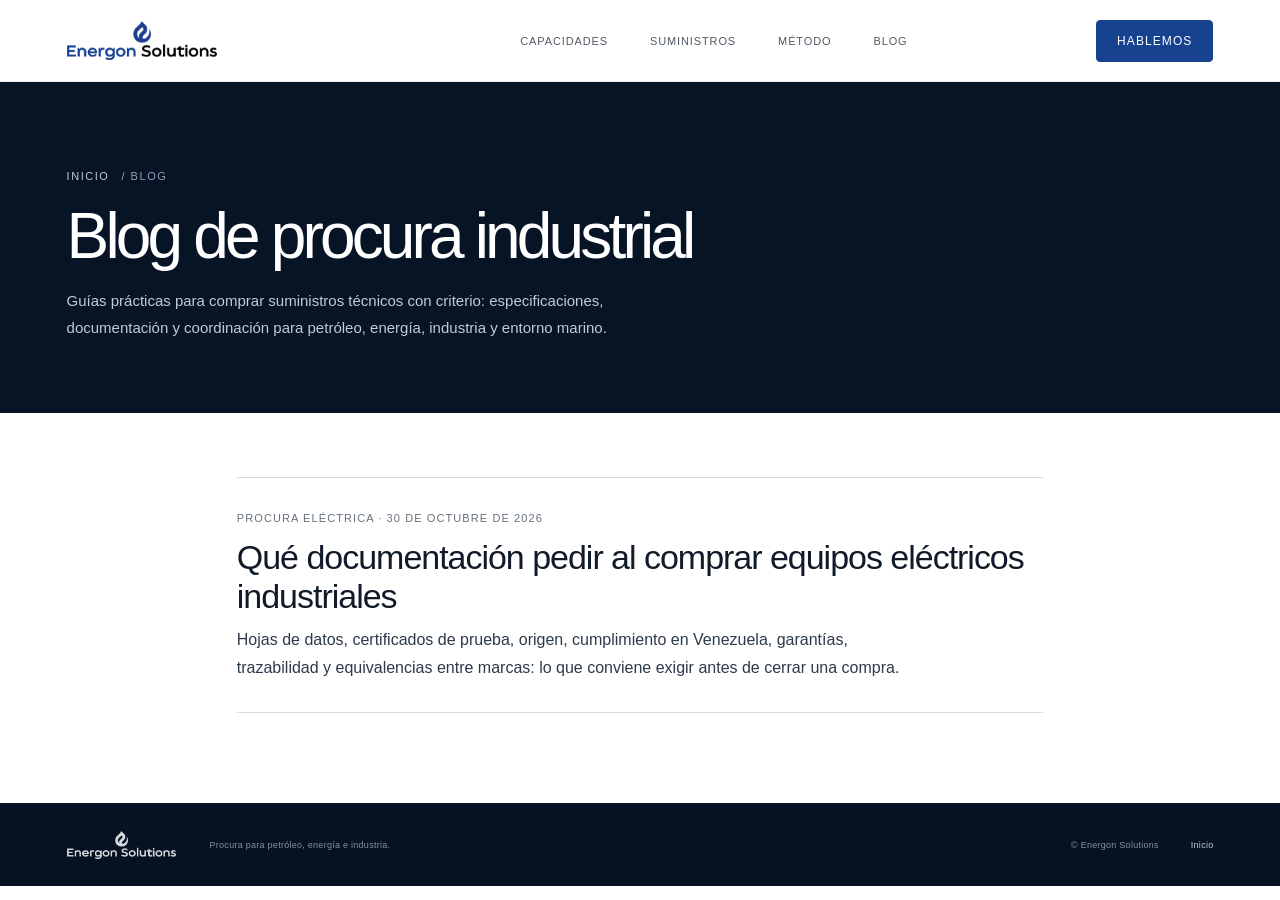
==== blog/index.html @ 7385c9b0 "Add blog with article on documentation for industrial electrical purchases Adds /blog/ index and fir" ====
<!doctype html>
<html lang="es-VE">
<head>
  <meta charset="utf-8" />
  <meta name="viewport" content="width=device-width, initial-scale=1" />
  <meta name="theme-color" content="#fff" />
  <title>Blog de procura industrial | Energon</title>
  <meta name="description" content="Guías de Energon Solutions sobre procura de suministros para petróleo, energía, industria y entorno marino en Venezuela." />
  <link rel="canonical" href="https://www.energonsol.com/blog/" />
  <meta property="og:type" content="website" />
  <meta property="og:locale" content="es_VE" />
  <meta property="og:site_name" content="Energon Solutions" />
  <meta property="og:title" content="Blog de procura industrial | Energon" />
  <meta property="og:description" content="Guías sobre procura de suministros para petróleo, energía, industria y entorno marino." />
  <meta property="og:url" content="https://www.energonsol.com/blog/" />
  <meta property="og:image" content="https://www.energonsol.com/assets/energon-procurement-poster.jpg" />
  <link rel="icon" href="/assets/energon-flame.svg" type="image/svg+xml" />
  <link rel="stylesheet" href="/styles.css?v=contact-spacing-3" />
  <style>
    .post-hero { background: var(--navy); color: #fff; padding: 88px 5.2vw 72px; }
    .post-hero .section-kicker { color: #91a0b4; font-size: 11px; letter-spacing: .14em; text-transform: uppercase; }
    .post-hero .section-kicker a { color: #c1cbd6; }
    .post-hero h1 { max-width: 900px; margin: 22px 0 18px; font-size: clamp(38px, 5vw, 66px); font-weight: 500; line-height: 1.02; letter-spacing: -.06em; }
    .post-hero p { max-width: 600px; margin: 0; color: #c1cbd6; font-size: 15px; line-height: 1.8; }
    .post-list { max-width: 960px; margin: 0 auto; padding: 64px 6vw 90px; }
    .post-card { display: block; padding: 30px 0; border-top: 1px solid var(--line); border-bottom: 1px solid var(--line); }
    .post-card span { font-size: 11px; letter-spacing: .1em; text-transform: uppercase; color: var(--muted); }
    .post-card h2 { margin: 12px 0 10px; font-size: clamp(24px, 2.8vw, 34px); font-weight: 500; line-height: 1.15; letter-spacing: -.03em; color: var(--ink); }
    .post-card p { margin: 0; color: #2d3a4a; line-height: 1.75; max-width: 680px; }
    .post-card:hover h2 { color: var(--blue); }
    @media (max-width: 650px) { .post-hero { padding: 60px 7vw 52px; } .post-list { padding: 44px 7vw 60px; } }
  </style>
  <script type="application/ld+json">
  {
    "@context": "https://schema.org",
    "@graph": [
      {
        "@type": "Blog",
        "@id": "https://www.energonsol.com/blog/#blog",
        "name": "Blog de Energon Solutions",
        "url": "https://www.energonsol.com/blog/",
        "inLanguage": "es-VE",
        "publisher": { "@type": "Organization", "name": "Energon Solutions", "url": "https://www.energonsol.com/" },
        "blogPost": [
          { "@type": "BlogPosting", "headline": "Qué documentación pedir al comprar equipos eléctricos industriales", "url": "https://www.energonsol.com/blog/documentacion-al-comprar-equipos-electricos-industriales.html", "datePublished": "2026-10-30" }
        ]
      },
      {
        "@type": "BreadcrumbList",
        "itemListElement": [
          { "@type": "ListItem", "position": 1, "name": "Inicio", "item": "https://www.energonsol.com/" },
          { "@type": "ListItem", "position": 2, "name": "Blog", "item": "https://www.energonsol.com/blog/" }
        ]
      }
    ]
  }
  </script>
</head>
<body>
  <a class="skip-link" href="#contenido">Saltar al contenido</a>
  <header class="site-header">
    <a class="brand" href="/" aria-label="Energon, inicio"><img src="/assets/energon.png" alt="Energon Solutions" /></a>
    <nav aria-label="Navegación principal">
      <a href="/#capacidades">Capacidades</a>
      <a href="/#suministros">Suministros</a>
      <a href="/#metodo">Método</a>
      <a href="/blog/">Blog</a>
    </nav>
    <a class="header-cta" href="/#contacto">Hablemos</a>
    <button class="menu-toggle" aria-label="Abrir menú" aria-expanded="false"><span></span><span></span></button>
  </header>
  <main id="contenido">
    <section class="post-hero">
      <div class="section-kicker"><a href="/">Inicio</a> / Blog</div>
      <h1>Blog de procura industrial</h1>
      <p>Guías prácticas para comprar suministros técnicos con criterio: especificaciones, documentación y coordinación para petróleo, energía, industria y entorno marino.</p>
    </section>
    <section class="post-list" aria-label="Artículos">
      <a class="post-card" href="/blog/documentacion-al-comprar-equipos-electricos-industriales.html">
        <span>Procura eléctrica · 30 de octubre de 2026</span>
        <h2>Qué documentación pedir al comprar equipos eléctricos industriales</h2>
        <p>Hojas de datos, certificados de prueba, origen, cumplimiento en Venezuela, garantías, trazabilidad y equivalencias entre marcas: lo que conviene exigir antes de cerrar una compra.</p>
      </a>
    </section>
  </main>
  <footer class="site-footer"><a class="footer-brand" href="/"><img src="/assets/energon.png" alt="Energon Solutions" /></a><span>Procura para petróleo, energía e industria.</span><span class="footer-right">© Energon Solutions <a href="/">Inicio</a></span></footer>
  <script>
    (function () {
      var b = document.querySelector('.menu-toggle'), n = document.querySelector('.site-header nav');
      if (!b || !n) return;
      b.addEventListener('click', function () {
        var open = b.getAttribute('aria-expanded') === 'true';
        b.setAttribute('aria-expanded', String(!open));
        b.setAttribute('aria-label', open ? 'Abrir menú' : 'Cerrar menú');
        n.classList.toggle('is-open', !open);
      });
    })();
  </script>
</body>
</html>
---- styles.css ----
:root{--ink:#101a28;--navy:#071426;--blue:#17428f;--blue-bright:#438eea;--paper:#fff;--paper-deep:#fff;--muted:#66717d;--line:rgba(18,35,56,.16);--white:#fff;--sans:Inter,'Avenir Next',Avenir,'Segoe UI',sans-serif}*{box-sizing:border-box}html{scroll-behavior:smooth;scroll-padding-top:80px}body{margin:0;background:var(--paper);color:var(--ink);font-family:var(--sans);-webkit-font-smoothing:antialiased}a{color:inherit;text-decoration:none}.skip-link{position:absolute;left:-9999px;top:10px;z-index:99;background:white;padding:12px}.skip-link:focus{left:10px}.site-header{height:82px;padding:0 5.2vw;display:flex;align-items:center;justify-content:space-between;background:var(--paper);position:relative;z-index:20;border-bottom:1px solid rgba(0,0,0,.06)}.brand img{display:block;width:150px;height:auto}.site-header nav{display:flex;gap:42px;margin-left:9vw}.site-header nav a{font-size:11px;letter-spacing:.08em;text-transform:uppercase;color:#505a66;transition:color .2s}.site-header nav a:hover,.text-link:hover{color:var(--blue-bright)}.header-cta{font-size:12px;text-transform:uppercase;letter-spacing:.09em;border:1px solid var(--blue);padding:13px 20px;color:#fff;background:var(--blue);display:inline-flex;align-items:center;justify-content:center;border-radius:4px;transition:background .2s,border-color .2s}.header-cta:hover{background:#2c69c4;border-color:#2c69c4}.header-cta:focus-visible{outline:2px solid var(--blue);outline-offset:4px}.header-cta span{font-size:16px;line-height:12px}.menu-toggle{display:none}.hero{min-height:650px;height:min(770px,calc(100svh - 82px));background:var(--navy);color:var(--white);display:grid;grid-template-columns:1.06fr .94fr;position:relative;overflow:hidden;padding:0 9.6vw}.hero-grid{position:absolute;inset:0;background-image:linear-gradient(rgba(122,158,206,.07) 1px,transparent 1px),linear-gradient(90deg,rgba(122,158,206,.07) 1px,transparent 1px);background-size:72px 72px;mask-image:linear-gradient(90deg,transparent 0%,#000 55%,#000 100%);opacity:.6}.hero-content{z-index:2;align-self:center;padding:0 0 4px}.eyebrow,.section-kicker{font-size:9px;letter-spacing:.18em;text-transform:uppercase;color:#aab7c6;display:flex;align-items:center;gap:12px}.status-dot{width:6px;height:6px;border-radius:50%;background:#5aa2ff;box-shadow:0 0 12px #3c8bf7}.eyebrow-line{height:1px;width:35px;background:#54667d;margin-left:3px}.hero h1{font-size:clamp(50px,6vw,84px);line-height:.98;letter-spacing:-.065em;font-weight:500;margin:35px 0 25px;max-width:820px}.hero h1 em,.catalog h2 em,.method h2 em,.contact h2 em{font-family:var(--sans);font-style:normal;font-weight:500;color:#76aaf4;letter-spacing:-.055em}.hero-copy{font-size:15px;line-height:1.8;color:#a8b2c1;max-width:440px}.hero-actions{display:flex;align-items:center;gap:30px;margin-top:38px}.button{font-size:10px;text-transform:uppercase;letter-spacing:.1em;padding:17px 18px}.button-primary{background:#2c69c4;color:white;transition:background .2s,transform .2s}.button-primary:hover{background:#4284e6;transform:translateY(-2px)}.button-primary span{margin-left:24px;font-size:15px}.text-link{font-size:11px;color:#d4dae2;transition:color .2s}.text-link span{margin-left:10px}.hero-foot{position:absolute;left:9.6vw;bottom:37px;right:9.6vw;display:flex;justify-content:space-between;font-size:8px;letter-spacing:.16em;color:#68788d}.hero-index{color:#b3c0cf}.flame-stage{z-index:1;position:relative;display:grid;place-items:center;min-height:500px}.brand-flame{width:clamp(210px,26vw,350px);height:auto;overflow:visible;filter:drop-shadow(0 16px 50px rgba(36,104,217,.2));animation:flameFloat 5s ease-in-out infinite}.flame-halo{position:absolute;width:320px;height:320px;background:radial-gradient(circle,rgba(48,111,202,.46) 0%,rgba(31,78,145,.22) 37%,transparent 72%);filter:blur(34px);opacity:.62;animation:haloPulse 4s ease-in-out infinite}.orbit{position:absolute;width:380px;height:380px;border:1px solid rgba(108,162,235,.14);border-radius:50%;transform:rotate(-31deg) scaleY(.58)}.orbit-two{width:495px;height:495px;border-color:rgba(108,162,235,.08);transform:rotate(36deg) scaleY(.57)}.orbit-one:after{content:"";position:absolute;width:7px;height:7px;border-radius:50%;background:#70abf5;box-shadow:0 0 14px #4c91ee;left:13%;top:44%}.flame-caption{position:absolute;bottom:19%;left:2%;display:flex;align-items:center;gap:11px;color:#dfe7f1;font-size:9px;line-height:1.5;letter-spacing:.18em}.flame-caption small{font-size:6px;color:#8192a8;letter-spacing:.22em}.caption-mark{height:24px;width:2px;background:#4185df}.stage-coordinate{position:absolute;top:20%;right:2%;font-size:7px;color:#6d7f98;letter-spacing:.15em}.hero-side-label{position:absolute;right:2.2vw;top:50%;writing-mode:vertical-rl;transform:translateY(-50%);font-size:7px;letter-spacing:.22em;color:#60748f}.section-pad{padding-left:12.5vw;padding-right:12.5vw}.intro{padding-top:130px;padding-bottom:140px}.section-kicker{color:#75808c}.section-kicker span{color:var(--blue);font-weight:700}.intro-main{display:grid;grid-template-columns:1.15fr .85fr;gap:5vw;margin:42px 0 74px;align-items:end}.intro h2,.method h2{font-size:clamp(38px,4.5vw,62px);letter-spacing:-.06em;line-height:1.02;font-weight:500;margin:0}.intro h2 span{font-family:var(--sans);font-style:normal;color:#68798c;font-weight:500}.intro-main>p{font-size:13px;line-height:1.9;color:#67727d;max-width:390px;margin:0 0 4px}.capability-list{border-top:1px solid var(--line)}.capability-list article{display:grid;grid-template-columns:70px 1fr;gap:15px;padding:24px 0;border-bottom:1px solid var(--line);align-items:start}.cap-num{font-size:9px;letter-spacing:.1em;color:#75808c;padding-top:5px}.capability-list h3{margin:0 0 7px;font-size:17px;font-weight:500;letter-spacing:-.02em}.capability-list p{margin:0;font-size:11px;color:#69747e;line-height:1.7}.cap-arrow{color:var(--blue);font-size:16px}.catalog{background:#101e30;color:#f6f5f0;padding-top:112px;padding-bottom:126px;position:relative;overflow:hidden}.catalog:before{content:"";position:absolute;inset:0;background:linear-gradient(132deg,transparent 58%,rgba(53,113,197,.09));pointer-events:none}.catalog-top{display:flex;align-items:end;justify-content:space-between;margin-bottom:54px;position:relative}.section-kicker.light{color:#91a0b4}.catalog h2,.contact h2{font-size:clamp(40px,5vw,67px);font-weight:450;letter-spacing:-.06em;line-height:1.01;margin:32px 0 0}.catalog h2 em{color:#8db8f1;font-style:normal}.catalog-top>p{color:#a5afbc;font-size:12px;line-height:1.85;width:290px;margin:0 0 6px}.catalog-grid{display:grid;grid-template-columns:repeat(4,1fr);border-top:1px solid rgba(224,235,248,.2);border-left:1px solid rgba(224,235,248,.2);position:relative}.catalog-card{min-height:226px;padding:23px 22px 20px;border-right:1px solid rgba(224,235,248,.2);border-bottom:1px solid rgba(224,235,248,.2);position:relative;transition:background .25s}.catalog-card:hover{background:rgba(67,132,222,.11)}.card-index{font-size:8px;letter-spacing:.12em;color:#71839a}.line-icon{margin-top:20px;width:39px;height:39px;color:#78aef6}.line-icon svg{width:100%;height:100%;fill:none;stroke:currentColor;stroke-width:1.2;stroke-linecap:round;stroke-linejoin:round}.catalog-card h3{font-size:15px;font-weight:500;margin:17px 0 6px}.catalog-card p{font-size:10px;color:#9ba7b6;line-height:1.6;margin:0;max-width:200px}.card-corner{position:absolute;bottom:20px;right:21px;color:#6687b4;opacity:0;transition:opacity .2s}.catalog-card:hover .card-corner{opacity:1}.catalog-note{display:flex;gap:16px;align-items:flex-start;background:#17305a}.catalog-note .note-mark{font-size:27px;line-height:1;color:#78aef6;font-weight:200}.catalog-note h3{margin:3px 0 9px}.catalog-note a{display:inline-block;margin-top:17px;font-size:9px;letter-spacing:.1em;text-transform:uppercase;color:#8bb9f3}.catalog-note a span{margin-left:12px}.method{padding-top:125px;padding-bottom:132px;display:grid;grid-template-columns:.72fr 1.28fr;gap:8vw}.method-heading h2{margin:32px 0 22px}.method-heading h2 em{color:#71839a;font-style:normal}.method-heading>p{font-size:12px;line-height:1.85;color:#727d87;max-width:330px}.steps{align-self:center;display:grid;grid-template-columns:1fr 1fr;border-top:1px solid var(--line);border-left:1px solid var(--line)}.steps article{min-height:166px;padding:21px 22px;border-right:1px solid var(--line);border-bottom:1px solid var(--line)}.steps article>span{color:var(--blue);font-size:9px;letter-spacing:.12em}.steps h3{font-size:16px;font-weight:500;margin:27px 0 8px}.steps p{font-size:10px;color:#727d87;line-height:1.7;max-width:210px;margin:0}.values-band{min-height:160px;background:#fff;position:relative;overflow:hidden;padding:33px 12.5vw;display:grid;grid-template-columns:170px 1fr;align-items:center}.values-label{font-size:8px;letter-spacing:.16em;color:#78818a}.values-list{display:flex;flex-wrap:wrap;gap:13px 27px;position:relative;z-index:1}.values-list span{font-family:var(--sans);font-size:18px;font-weight:500;color:#253b59;white-space:nowrap}.values-orbit{position:absolute;width:340px;height:340px;border:1px solid rgba(23,66,143,.12);border-radius:50%;right:-90px;top:-70px}.contact{position:relative;background:#09182b;color:var(--white);padding-top:112px;padding-bottom:116px;overflow:hidden;display:flex;justify-content:space-between;align-items:center;min-height:390px}.contact h2{font-size:clamp(38px,4.7vw,63px);margin:30px 0 20px}.contact h2 em{color:#79acf0}.contact-copy>p{font-size:11px;color:#a4b0bf;max-width:410px;line-height:1.85}.contact-action{position:relative;z-index:2;min-width:225px;padding:17px 0;border-top:1px solid rgba(255,255,255,.35);border-bottom:1px solid rgba(255,255,255,.35);font-size:12px;letter-spacing:.04em;margin:30px 60px 0 25px}.contact-action>span{float:right;color:#81b3f3;font-size:17px}.contact-action small{display:block;color:#73849a;font-size:8px;margin-top:8px;letter-spacing:.04em}.contact-flame{position:absolute;width:170px;right:0;bottom:-45px;opacity:.09}.contact-flame img{width:100%;height:auto;filter:brightness(1.2) saturate(1.2)}.site-footer{min-height:83px;padding:18px 5.2vw;display:flex;align-items:center;gap:34px;background:#061222;color:#8290a2;font-size:9px;letter-spacing:.03em}.footer-brand img{width:109px;filter:brightness(0) invert(1);opacity:.84;display:block}.footer-right{margin-left:auto;display:flex;gap:32px}.footer-right a{color:#c1cbd6}.reveal{opacity:0;transform:translateY(16px);transition:opacity .7s ease,transform .7s ease}.reveal.is-visible{opacity:1;transform:none}
@keyframes flameFloat{0%,100%{transform:translateY(0) rotate(-1deg)}50%{transform:translateY(-13px) rotate(1deg)}}@keyframes flamePulse{0%,100%{filter:brightness(1)}50%{filter:brightness(1.16)}}@keyframes haloPulse{0%,100%{opacity:.22;transform:scale(.85)}50%{opacity:.36;transform:scale(1.12)}}
@media(prefers-reduced-motion:reduce){*,*::before,*::after{scroll-behavior:auto!important;animation-duration:.01ms!important;animation-iteration-count:1!important;transition-duration:.01ms!important}.reveal{opacity:1;transform:none}}
@media(max-width:900px){.site-header{padding:0 5vw}.site-header nav{margin-left:0;gap:22px}.hero{padding:0 7vw;grid-template-columns:1.08fr .92fr}.hero-foot{left:7vw;right:7vw}.section-pad{padding-left:8vw;padding-right:8vw}.catalog-grid{grid-template-columns:repeat(2,1fr)}.method{gap:5vw}.values-band{padding-left:8vw;padding-right:8vw}.flame-caption{left:-4%}.stage-coordinate{right:-2%}.brand-flame{width:clamp(200px,30vw,290px)}}
@media(max-width:650px){.site-header{height:68px}.brand img{width:125px}.site-header nav{display:none;position:absolute;left:0;right:0;top:68px;padding:20px 6vw;background:var(--paper);border-top:1px solid var(--line);flex-direction:column;gap:18px}.site-header nav.is-open{display:flex}.header-cta{margin-left:auto;margin-right:22px;font-size:10px}.menu-toggle{border:0;background:transparent;display:flex;flex-direction:column;gap:5px;padding:9px 0 9px 8px}.menu-toggle span{height:1px;width:19px;background:var(--ink)}.hero{height:auto;min-height:810px;display:flex;flex-direction:column;padding:75px 7vw 0}.hero-content{align-self:stretch}.eyebrow{font-size:7px;gap:8px;letter-spacing:.13em}.hero h1{font-size:clamp(48px,13vw,72px);margin:29px 0 21px}.hero-copy{font-size:13px;max-width:390px}.hero-actions{gap:18px;margin-top:28px}.button{font-size:8px;padding:16px 12px}.button-primary span{margin-left:12px}.text-link{font-size:9px}.flame-stage{min-height:300px;flex:1;margin-top:0}.brand-flame{width:200px}.orbit{width:280px;height:280px}.orbit-two{width:360px;height:360px}.flame-caption{bottom:13%;left:0}.stage-coordinate{top:15%;right:4%}.hero-foot{bottom:24px;font-size:6px;left:7vw;right:7vw}.hero-side-label{display:none}.intro{padding-top:80px;padding-bottom:88px}.intro-main{grid-template-columns:1fr;gap:20px;margin:30px 0 45px}.intro h2,.method h2{font-size:43px}.intro-main>p{font-size:12px}.capability-list article{grid-template-columns:36px 1fr;gap:10px;padding:21px 0}.capability-list h3{font-size:15px}.capability-list p{font-size:10px}.catalog{padding-top:78px;padding-bottom:84px}.catalog-top{display:block;margin-bottom:35px}.catalog h2{font-size:46px;margin-top:27px}.catalog-top>p{margin-top:19px;width:auto;max-width:320px}.catalog-grid{grid-template-columns:1fr 1fr}.catalog-card{min-height:198px;padding:18px 13px 17px}.catalog-card h3{font-size:13px}.catalog-card p{font-size:9px}.catalog-note{gap:8px}.catalog-note .note-mark{font-size:21px}.catalog-note h3{font-size:12px}.catalog-note a{font-size:8px}.method{padding-top:82px;padding-bottom:86px;display:block}.method-heading h2{margin:25px 0 16px}.method-heading>p{margin-bottom:35px}.steps article{padding:16px 14px;min-height:158px}.steps h3{font-size:14px;margin-top:23px}.steps p{font-size:9px}.values-band{padding:27px 7vw;display:block}.values-label{margin-bottom:17px}.values-list{gap:9px 17px}.values-list span{font-size:16px}.contact{padding-top:79px;padding-bottom:92px;display:block}.contact h2{font-size:44px;margin-top:25px}.contact-copy>p{max-width:350px}.contact-action{display:block;margin:36px 0 0;max-width:250px}.contact-flame{width:118px;bottom:-33px}.site-footer{padding:18px 7vw;flex-wrap:wrap;gap:12px 20px}.site-footer>span:nth-child(2){font-size:8px}.footer-right{width:100%;margin:5px 0 0;justify-content:space-between}.footer-brand img{width:100px}}

.contact{isolation:isolate;background:#000;min-height:560px}.contact-video{position:absolute;inset:0;width:100%;height:100%;object-fit:cover;opacity:1;z-index:-1}.contact-copy,.contact-action{position:relative;z-index:1;text-shadow:0 2px 12px #000}.contact-copy{max-width:52%}.contact-action{background:rgba(0,0,0,.65);padding:17px 16px}.contact-copy>p{color:#d6dce5}@media(max-width:650px){.contact{min-height:640px;background:#000 url(assets/energon-contact-logo-poster.jpg) center/contain no-repeat}.contact-copy{max-width:100%}.contact-video{object-fit:contain}.contact-action{margin-top:220px}}
.contact{display:flex;flex-direction:column;align-items:stretch;justify-content:flex-start;min-height:900px;padding-top:64px;padding-bottom:64px}.contact-copy{max-width:760px}.contact h2{font-size:clamp(36px,4.3vw,58px);margin:20px 0 16px}.contact-action{align-self:flex-end;margin:350px 0 0;min-width:280px}.contact-video{object-fit:contain}.contact-copy>p{max-width:520px}@media(max-width:650px){.contact{min-height:830px;padding-top:48px;padding-bottom:48px}.contact-copy{max-width:100%}.contact h2{font-size:38px}.contact-action{align-self:stretch;margin-top:320px;max-width:none}}

.contact-form{position:relative;z-index:1;margin-top:350px;width:100%;max-width:680px;align-self:flex-end;padding:28px;background:#fff;color:var(--ink);border-radius:4px}.contact-form label{display:block;font-size:12px;margin-bottom:18px}.contact-form label>span{display:block;margin-bottom:8px}.contact-form input,.contact-form textarea{width:100%;font:inherit;padding:12px;border:1px solid #b9c2cd;border-radius:3px;background:#fff;color:var(--ink)}.contact-form textarea{resize:vertical}.form-row{display:grid;grid-template-columns:1fr 1fr;gap:20px}.form-honey{display:none!important}.form-privacy{font-size:11px;line-height:1.7;color:#536271}.contact-form button{border:0;cursor:pointer;font-family:inherit}.contact-form input:focus,.contact-form textarea:focus{outline:2px solid #438eea;outline-offset:2px}#language-switcher{font:inherit;font-size:11px;border:1px solid #ccd3dc;border-radius:3px;background:#fff;color:var(--ink);padding:8px;margin-left:18px}.contact{min-height:1150px}.contact-video{height:620px;top:240px;bottom:auto}@media(max-width:650px){.contact-form{margin-top:310px;padding:22px;align-self:stretch;max-width:none}.form-row{grid-template-columns:1fr;gap:0}.contact-video{top:260px;height:320px}.contact{min-height:1100px;background-image:none}#language-switcher{margin-left:0;margin-right:16px}.site-header nav{margin-left:0}}
.contact-video{top:300px;height:340px}.contact-form{margin-top:430px}@media(max-width:650px){.contact-video{top:290px;height:280px}.contact-form{margin-top:360px}}
.contact-video{inset:0;width:100%;height:100%;object-fit:cover;object-position:center;mask-image:none}@media(max-width:650px){.contact-video{inset:0;height:100%;object-fit:cover}}
.contact-video{object-fit:contain;object-position:center 30%;background:#000}@media(max-width:650px){.contact-video{object-fit:contain;object-position:center 30%}}
.contact-video{inset:auto 0 auto;top:300px;width:100%;height:auto;aspect-ratio:16/9;object-fit:contain;object-position:center;background:#000}.contact-form{margin-top:calc(56.25vw + 80px)}@media(max-width:650px){.contact-video{inset:auto 0 auto;top:290px;width:100%;height:auto;aspect-ratio:16/9;object-fit:contain;object-position:center}.contact-form{margin-top:calc(56.25vw + 100px)}}
.contact-video{top:190px}.contact-form{margin-top:calc(56.25vw - 70px)}@media(max-width:650px){.contact-video{top:240px}.contact-form{margin-top:calc(56.25vw + 20px)}}
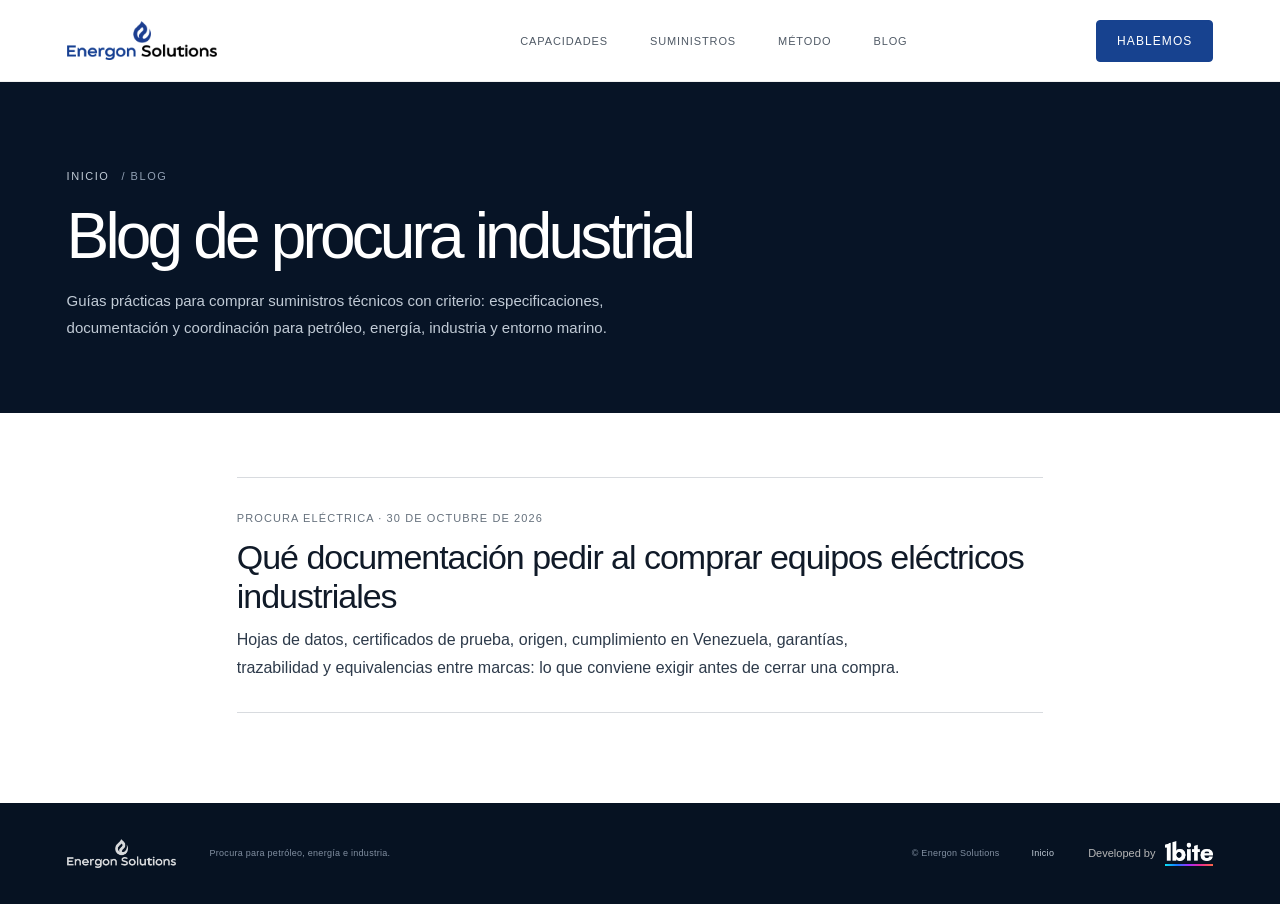
==== commit f6facbda: "Standardize 1bite footer credit with branded gradient" ====
--- a/blog/index.html
+++ b/blog/index.html
@@ -55,7 +55,7 @@
     ]
   }
   </script>
-</head>
+<link rel="stylesheet" href="/assets/1bite-credit.css"></head>
 <body>
   <a class="skip-link" href="#contenido">Saltar al contenido</a>
   <header class="site-header">
@@ -83,7 +83,7 @@
       </a>
     </section>
   </main>
-  <footer class="site-footer"><a class="footer-brand" href="/"><img src="/assets/energon.png" alt="Energon Solutions" /></a><span>Procura para petróleo, energía e industria.</span><span class="footer-right">© Energon Solutions <a href="/">Inicio</a></span></footer>
+  <footer class="site-footer"><a class="footer-brand" href="/"><img src="/assets/energon.png" alt="Energon Solutions" /></a><span>Procura para petróleo, energía e industria.</span><span class="footer-right">© Energon Solutions <a href="/">Inicio</a></span><div style="text-align:center;padding:16px 0"><a class="onebite-credit onebite-credit--dark" href="https://1bite.studio/" target="_blank" rel="noopener noreferrer" aria-label="Developed by 1bite Studio"><span>Developed by</span><span class="onebite-credit__brand"><img class="onebite-credit__logo" src="/assets/1bite-credit-logo.png" width="48" height="19" alt="1bite"><span class="onebite-credit__line" aria-hidden="true"></span></span></a></div></footer>
   <script>
     (function () {
       var b = document.querySelector('.menu-toggle'), n = document.querySelector('.site-header nav');
--- a/assets/1bite-credit.css
+++ b/assets/1bite-credit.css
@@ -0,0 +1 @@
+.onebite-credit{display:inline-flex!important;align-items:center!important;justify-content:center;gap:10px!important;color:#737373!important;font-family:Arial,Helvetica,sans-serif;font-size:11px!important;font-weight:400!important;line-height:1.3!important;letter-spacing:0!important;text-transform:none!important;text-decoration:none!important;white-space:nowrap;vertical-align:middle;opacity:1!important;max-width:100%;padding:4px 0}.onebite-credit--dark{color:#b7b7b7!important}.onebite-credit__brand{display:inline-flex!important;flex-direction:column!important;gap:3px!important;width:48px!important;flex:none;line-height:0}.onebite-credit__logo{display:block!important;width:48px!important;height:auto!important;max-width:none!important;margin:0!important;padding:0!important;object-fit:contain;filter:brightness(0)!important;opacity:1!important;transform:none!important;mask:none!important;-webkit-mask:none!important}.onebite-credit--dark .onebite-credit__logo{filter:none!important}.onebite-credit__line{display:block!important;width:100%!important;height:2px!important;flex:none;background:linear-gradient(90deg,#08e1f4 0%,#1679ff 25%,#a52cff 50%,#ed2d91 75%,#fd6648 100%)!important;border:0!important}.onebite-credit:focus-visible{outline:2px solid currentColor;outline-offset:5px}.onebite-credit:hover{opacity:.85!important}
